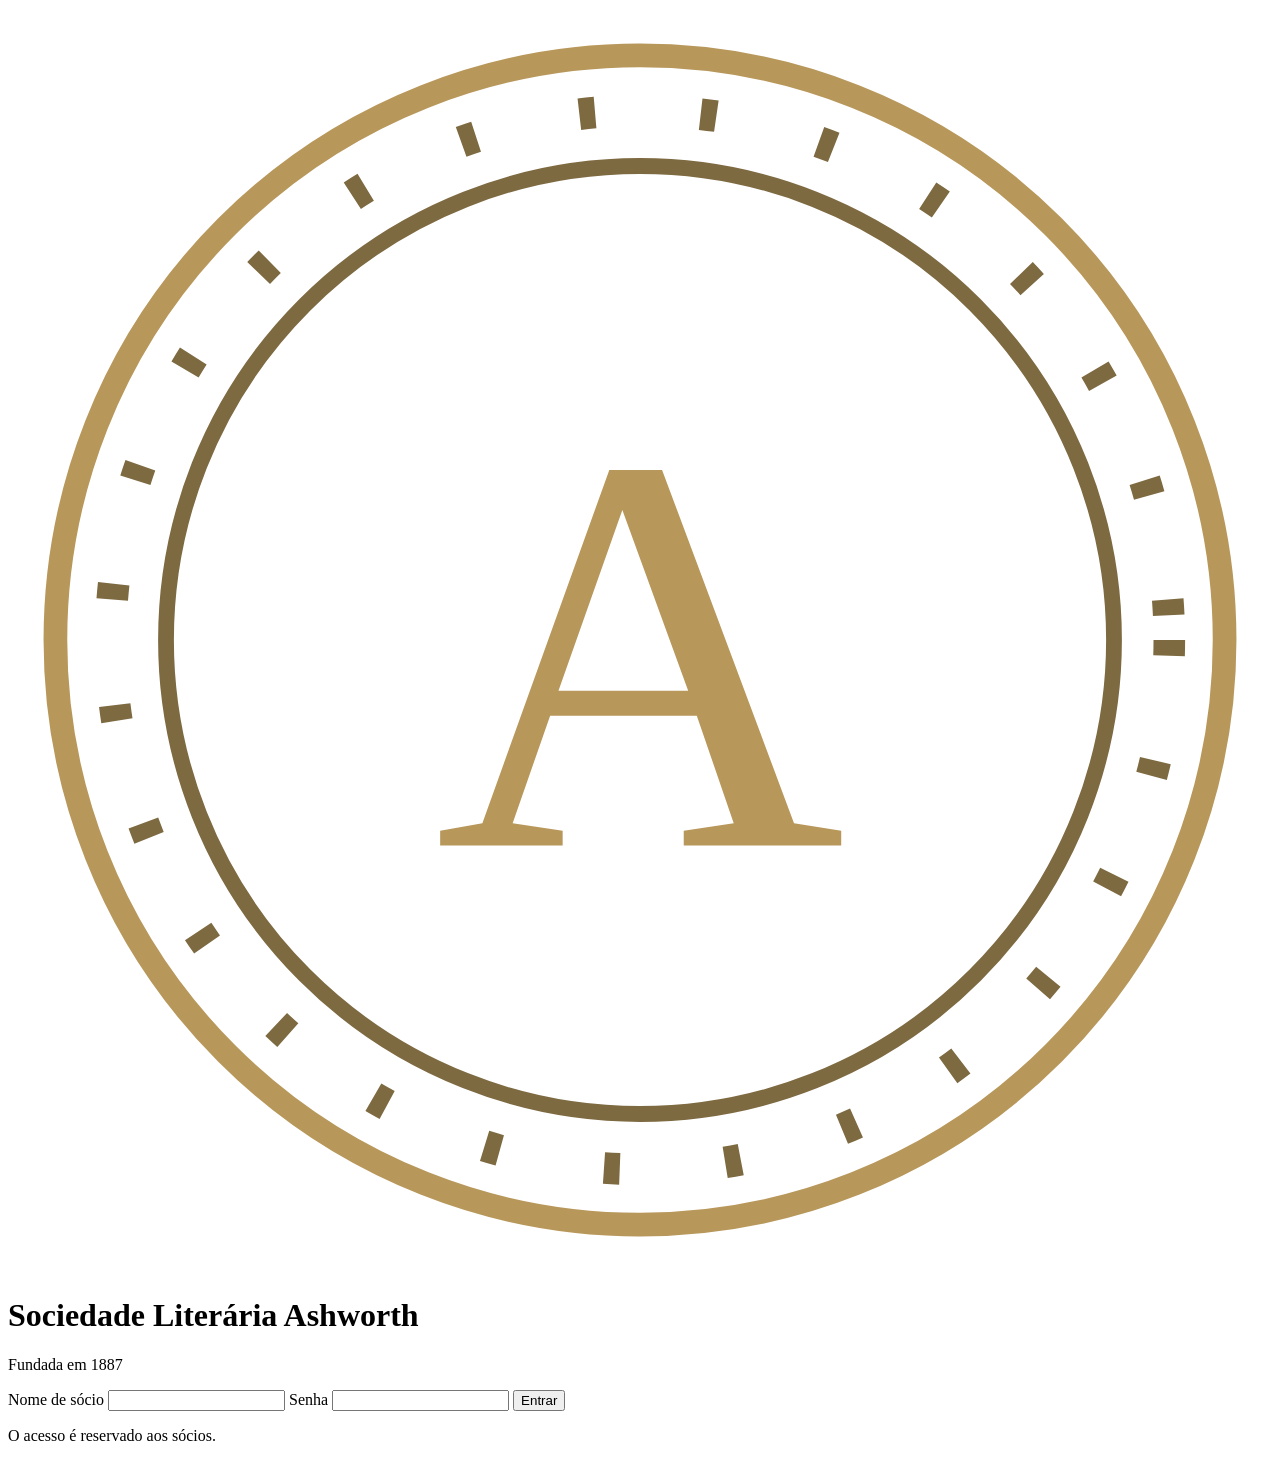
==== home.html @ e1503dbc "Create home.html Tela inicial do projeto" ====
<!DOCTYPE html>
<html lang="pt-BR">
<head>
  <meta charset="UTF-8">
  <meta name="viewport" content="width=device-width, initial-scale=1">
  <title>Sala de leitura · Sociedade Ashworth</title>
  <script>if (!sessionStorage.getItem('socio')) location.replace('index.html');</script>
  <link rel="preconnect" href="https://fonts.googleapis.com">
  <link rel="preconnect" href="https://fonts.gstatic.com" crossorigin>
  <link href="https://fonts.googleapis.com/css2?family=Cormorant+Garamond:ital,wght@0,400;0,600;1,400&family=IM+Fell+English:ital@0;1&display=swap" rel="stylesheet">
  <link rel="stylesheet" href="style.css">
</head>
<body data-pagina="home" class="pagina-home">
  <header class="topo">
    <div class="marca">
      <svg class="brasao pequeno" viewBox="0 0 80 80" role="img" aria-label="Brasão da Sociedade Ashworth">
        <circle cx="40" cy="40" r="37" fill="none" stroke="#B8975A" stroke-width="2"/>
        <circle cx="40" cy="40" r="30" fill="none" stroke="#7E6A41" stroke-width="1.5"/>
        <text x="40" y="53" text-anchor="middle" font-family="IM Fell English, Georgia, serif" font-size="36" fill="#B8975A">A</text>
      </svg>
      <span>Sociedade Literária Ashworth</span>
    </div>
    <button id="sair" class="sair" type="button">Sair</button>
  </header>

  <main class="sala">
    <h1>Bem-vindo à sala de leitura, <span id="nome"></span>.</h1>
    <p>Sente-se, a lareira já está acesa. Esta área é reservada aos sócios.</p>

    <figure class="moldura">
      <img id="gif" src="https://i.pinimg.com/originals/1f/5c/0d/1f5c0de0c2cac23156675492a7bc22f4.gif" alt="Lareira acesa na sala de leitura">
      <p id="vazio" class="vazio" hidden>Coloque um gif em imagens/lareira.gif para ele aparecer aqui.</p>
      <figcaption>A lareira da sala de leitura.</figcaption>
    </figure>
  </main>

  <footer class="edicao">Edição 1</footer>
  <script src="script.js"></script>
</body>
</html>
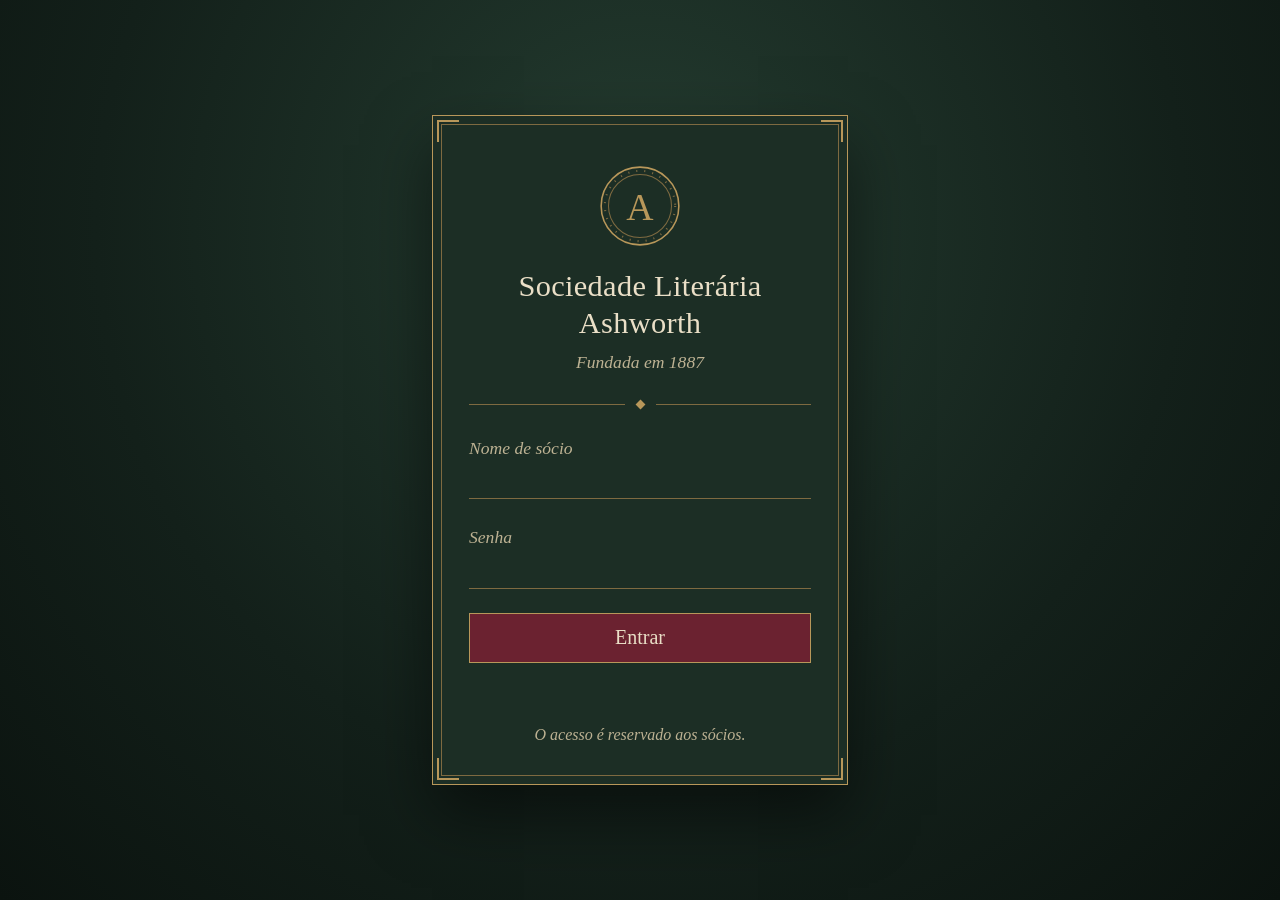
==== commit 9e4ec13c: "Update home.html" ====
--- a/home.html
+++ b/home.html
@@ -29,7 +29,6 @@
 
     <figure class="moldura">
       <img id="gif" src="https://i.pinimg.com/originals/1f/5c/0d/1f5c0de0c2cac23156675492a7bc22f4.gif" alt="Lareira acesa na sala de leitura">
-      <p id="vazio" class="vazio" hidden>Coloque um gif em imagens/lareira.gif para ele aparecer aqui.</p>
       <figcaption>A lareira da sala de leitura.</figcaption>
     </figure>
   </main>
--- a/style.css
+++ b/style.css
@@ -0,0 +1,223 @@
+:root{
+  --fundo:#13201A; 
+  --folha:#1C2E25; 
+  --latao:#B8975A; 
+  --latao-s:#7E6A41;
+  --perg:#EADFC7; 
+  --perg-s:#BDB293; 
+  --vinho:#6B2230; 
+  --erro:#F0A8A0;
+  --titulo:"IM Fell English",Georgia,serif; 
+  --texto:"Cormorant Garamond",Georgia,serif;
+
+}
+*{box-sizing:border-box;margin:0}
+html{min-height:100%}
+body{
+  min-height:100vh; 
+  display:grid; 
+  place-items:center; 
+  padding:2rem 1rem;
+  background:radial-gradient(ellipse at 50% 25%,#243C30 0,var(--fundo) 60%,#0B130F 100%);
+  color:var(--perg); 
+  font:400 1.25rem/1.6 var(--texto);
+}
+
+/* Cartão de sócio: o elemento memorável da página */
+.cartao{
+  position:relative; 
+  width:min(26rem,100%); 
+  padding:3rem 2.25rem 2.25rem; 
+  text-align:center;
+  background:var(--folha); 
+  border:1px solid var(--latao);
+  box-shadow:0 30px 60px rgba(0,0,0,.5);
+  animation:entrada 1.2s ease-out both;
+}
+
+.cartao::before{content:"";position:absolute;inset:8px;border:1px solid var(--latao-s);pointer-events:none}
+.canto{position:absolute;width:22px;height:22px;border:2px solid var(--latao)}
+.canto.a{top:4px;left:4px;border-right:0;border-bottom:0}
+.canto.b{top:4px;right:4px;border-left:0;border-bottom:0}
+.canto.c{bottom:4px;left:4px;border-right:0;border-top:0}
+.canto.d{bottom:4px;right:4px;border-left:0;border-top:0}
+
+@keyframes entrada{from{opacity:0;transform:scale(.985)}to{opacity:1;transform:none}}
+
+.brasao{
+    width:84px;
+    height:84px;
+    display:block;
+    margin:0 auto 1.25rem
+}
+.brasao.pequeno{
+    width:44px;
+    height:44px;
+    margin:0
+}
+h1{
+    font:400 1.9rem/1.2 var(--titulo);
+    letter-spacing:.01em
+}
+.fundada{
+    font-style:italic;
+    color:var(--perg-s);
+    font-size:1.1rem;
+    margin-top:.4rem
+}
+
+.filete{
+    display:flex;
+    align-items:center;
+    gap:.75rem;
+    margin:1.6rem 0;
+    color:var(--latao)
+}
+
+.filete::before,.filete::after{
+    content:"";
+    flex:1;
+    height:1px;
+    background:var(--latao-s)}
+
+.filete i{
+    width:7px;
+    height:7px;
+    background:currentColor;
+    transform:rotate(45deg)}
+
+form{text-align:left}
+label{
+    display:block;
+    font-style:italic;
+    color:var(--perg-s);
+    font-size:1.1rem}
+
+input{
+  width:100%; 
+  padding:.35rem 0; 
+  margin-bottom:1.5rem; 
+  background:transparent;
+  border:0; 
+  border-bottom:1px solid var(--latao-s); 
+  color:var(--perg);
+  font:400 1.35rem var(--texto); 
+  transition:border-color .2s, box-shadow .2s;
+}
+input:focus{
+    outline:0;
+    border-bottom-color:var(--latao);
+    box-shadow:0 1px 0 var(--latao)}
+
+button{
+    cursor:pointer;
+    font-family:var(--titulo)}
+
+form button{
+  width:100%; 
+  padding:.8rem; 
+  background:var(--vinho); 
+  color:var(--perg);
+  border:1px solid var(--latao); 
+  font-size:1.25rem; 
+  transition:background .2s;
+}
+
+form button:hover{background:#7D2A3A}
+
+button:focus-visible{outline:2px solid var(--perg);outline-offset:3px}
+.erro{
+    min-height:1.6em;
+    margin-top:1rem;
+    color:var(--erro);
+    font-style:italic;
+    font-size:1.05rem;
+    text-align:center}
+
+.nota{margin-top:1rem;
+    font-style:italic;
+    color:var(--perg-s);
+    font-size:1rem}
+
+
+/* Sala de leitura (home) */
+.pagina-home{
+    display:block;
+    place-items:normal;
+    padding:1.5rem 1rem 2rem}
+
+.topo{
+    display:flex;
+    justify-content:space-between;
+    align-items:center;gap:1rem;
+    max-width:60rem;margin:0 auto;
+    padding-bottom:1rem;
+    border-bottom:1px solid var(--latao-s)}
+
+.marca{
+    display:flex;
+    align-items:center;
+    gap:.8rem;
+    font:400 1.2rem var(--titulo)}
+
+.sair{
+    background:transparent;
+    color:var(--perg);
+    border:1px solid var(--latao);
+    padding:.4rem 1.2rem;
+    font-size:1.1rem;
+    transition:background .2s,color .2s}
+
+.sair:hover{
+    background:var(--latao);
+    color:var(--fundo)}
+
+.sala{
+    max-width:44rem;
+    margin:3.5rem auto 0;
+    text-align:center}
+
+.sala h1{font-size:2.3rem}
+
+.sala>p{
+    max-width:34rem;
+    margin:1rem auto 0;
+    color:var(--perg-s)}
+
+.moldura{
+    width:min(34rem,100%);
+    margin:2.5rem auto 0;
+    padding:14px;
+    background:var(--folha);
+    border:1px solid var(--latao);
+    outline:1px solid var(--latao-s);
+    outline-offset:-7px;
+    box-shadow:0 20px 40px rgba(0,0,0,.4)}
+
+.moldura img{
+    display:block;
+    width:100%;
+    height:auto}
+
+.vazio{
+    padding:4rem 1.5rem;
+    border:1px dashed var(--latao-s);
+    font-style:italic;
+    color:var(--perg-s)}
+
+figcaption{
+    margin-top:.8rem;
+    font-style:italic;
+    color:var(--perg-s);
+    font-size:1.05rem}
+
+.edicao{
+    margin-top:3rem;
+    text-align:center;
+    font-style:italic;
+    color:var(--perg-s);
+    font-size:1rem}
+    
+
+@media (max-width:480px){.cartao{padding:2.5rem 1.5rem 2rem}h1{font-size:1.6rem}.sala h1{font-size:1.8rem}.marca span{display:none}}
+@media (prefers-reduced-motion:reduce){.cartao{animation:none}*{transition:none!important}}
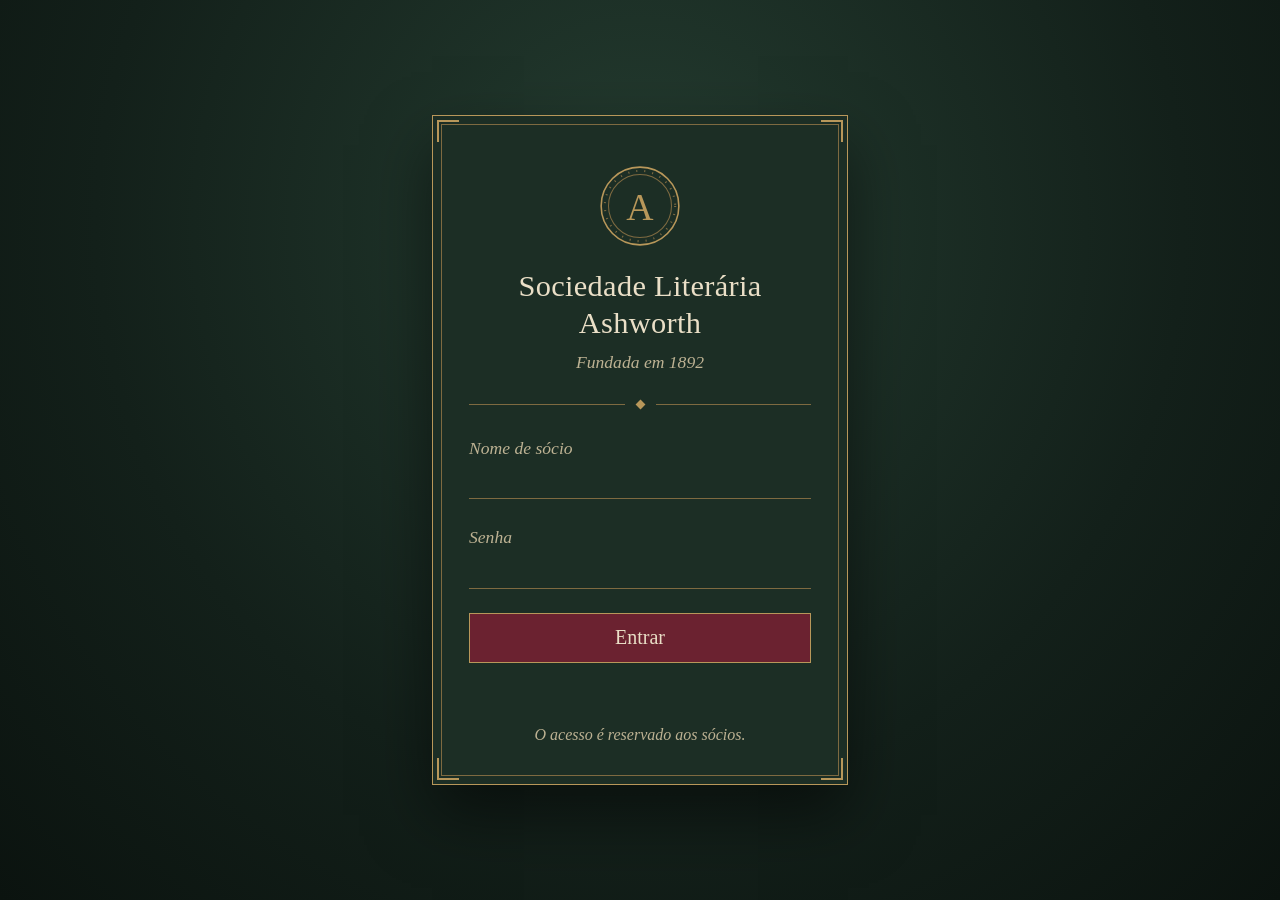
==== commit 2e0a34e4: "Update home.html" ====
--- a/home.html
+++ b/home.html
@@ -33,7 +33,7 @@
     </figure>
   </main>
 
-  <footer class="edicao">Edição 1</footer>
+  <footer class="edicao">Edição 2</footer>
   <script src="script.js"></script>
 </body>
 </html>
--- a/style.css
+++ b/style.css
@@ -23,7 +23,7 @@
   font:400 1.25rem/1.6 var(--texto);
 }
 
-/* Cartão de sócio: o elemento memorável da página */
+/* Cartão de sócio */
 .cartao{
   position:relative; 
   width:min(26rem,100%); 
